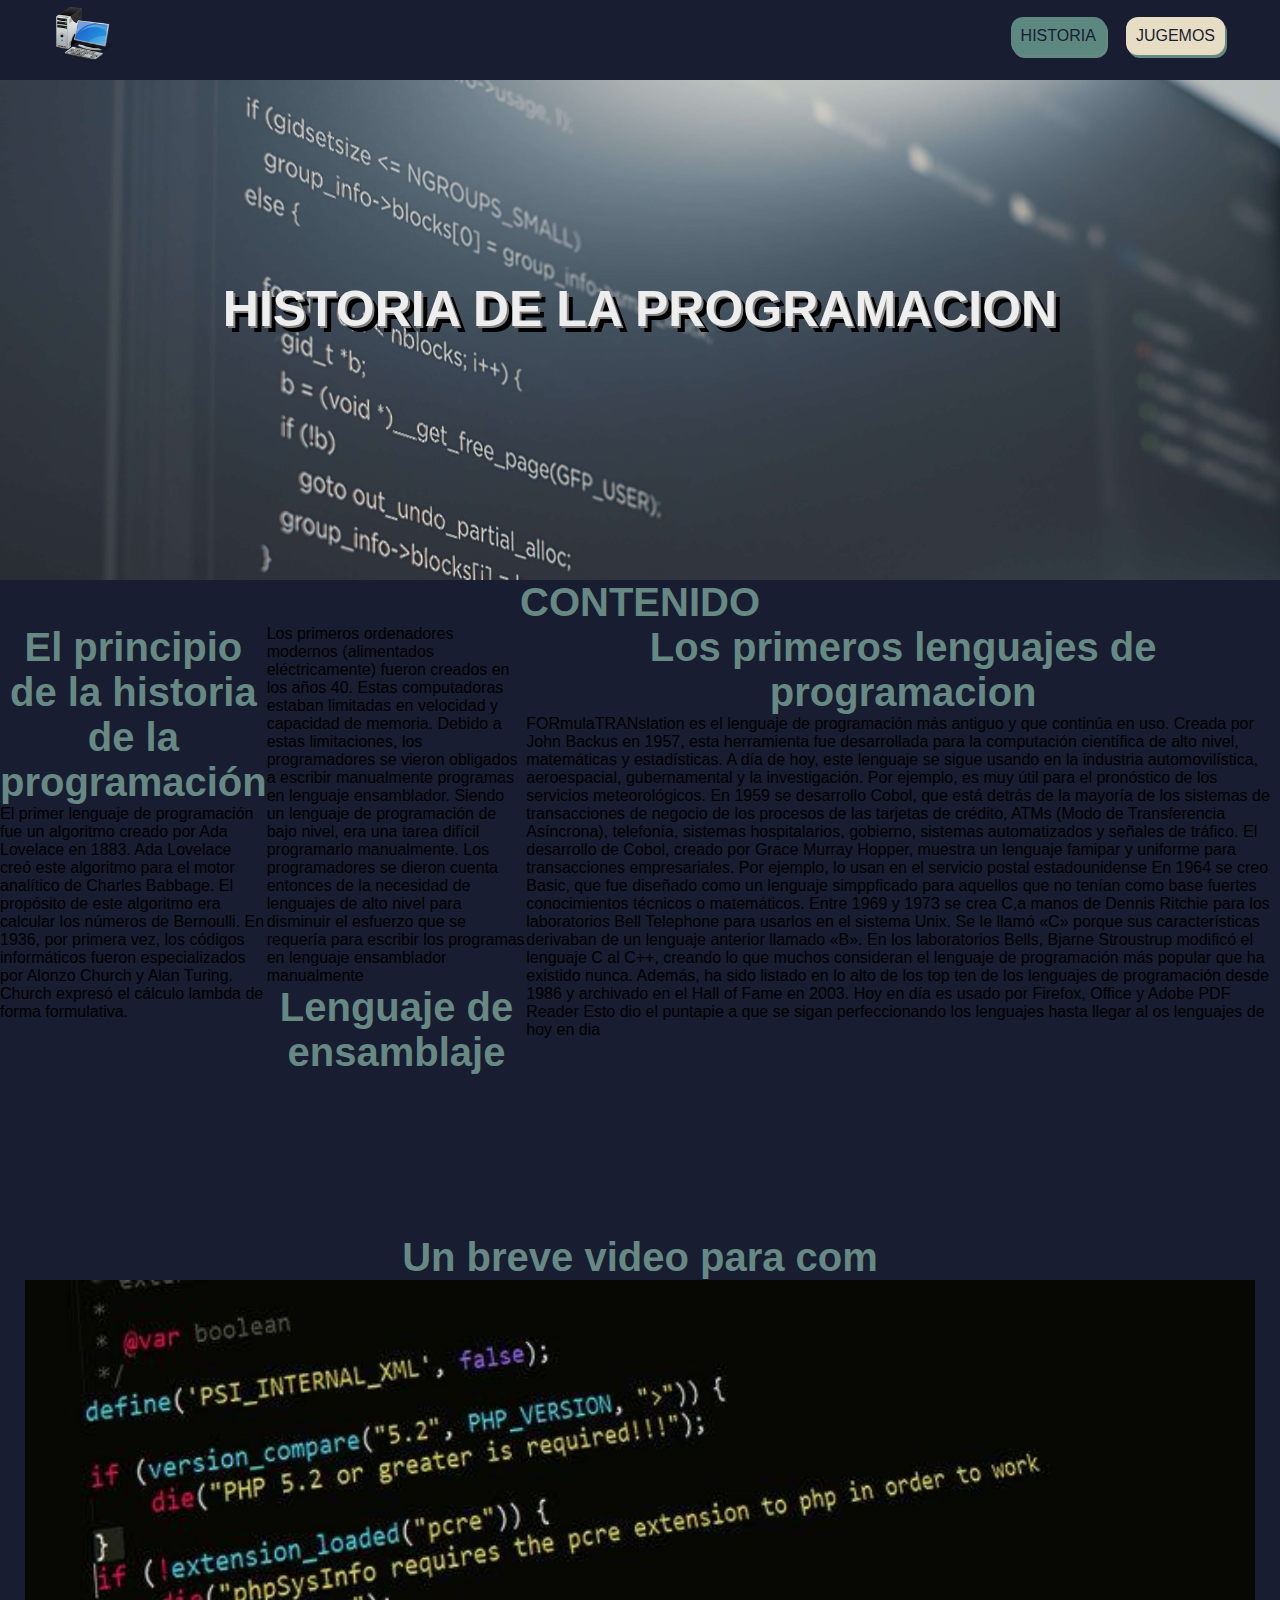
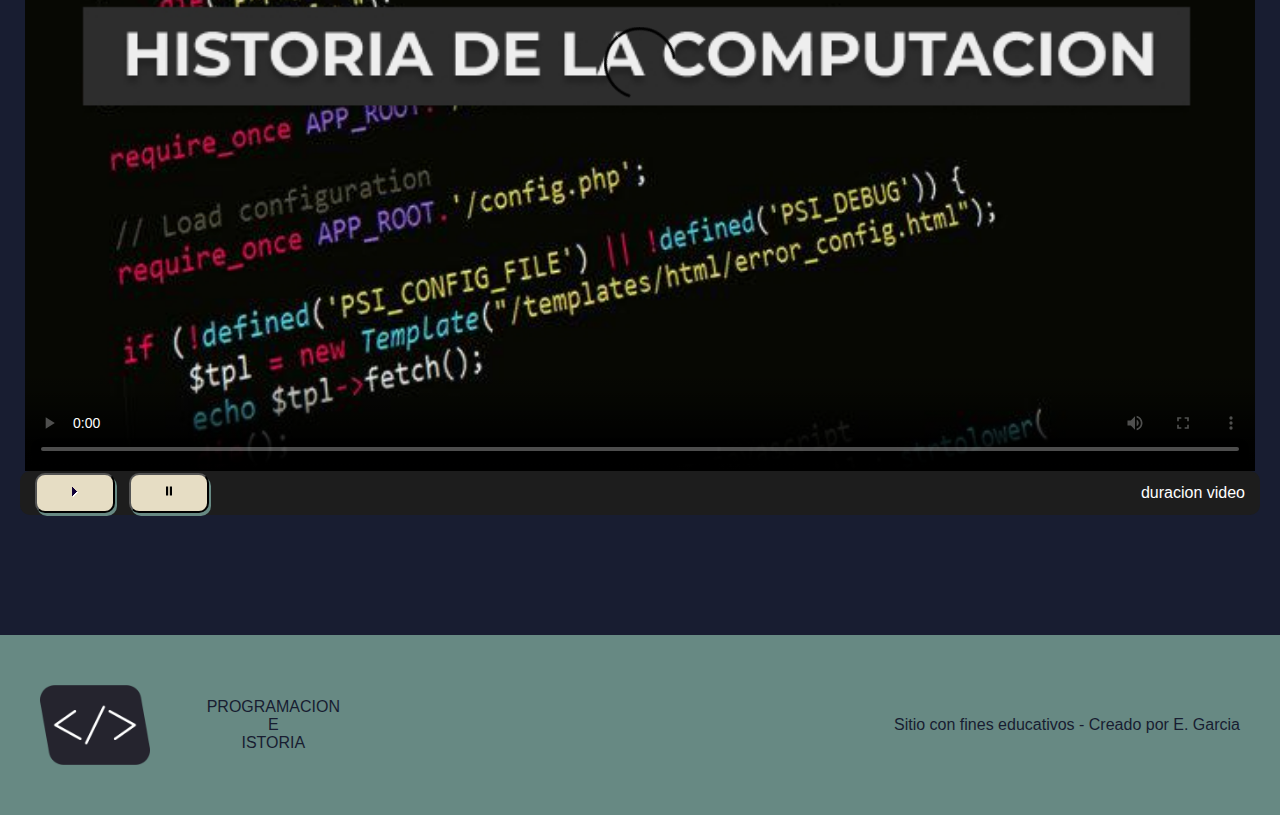
==== historia.html @ 0b5906c5 "video2" ====
<!DOCTYPE html>
<html lang="es">
<head>
    <meta charset="UTF-8">
    <meta http-equiv="X-UA-Compatible" content="IE=edge">
    <meta name="viewport" content="width=device-width, initial-scale=1.0">
    <title>Document</title>
    <link rel="stylesheet" href="./main.css">
    
</head>
<body>
    <div class="container">
      <header>
           
           <nav>
            <a href="./index.html"><img src="../img/computer.png" alt="logo" id="logo"></a>
            
              <ul class="menu">
                <li class="activo"><a href="./historia.html">HISTORIA</a></li>
                <li><a href="./juguemos.html">JUGEMOS</a></li>
              </ul>
           </nav>
      </header>
      
      <main>
            <h1>HISTORIA DE LA PROGRAMACION</h1>
          
      </main>
      <h2>CONTENIDO</h2>
      <section>
        <div class="cont">
          <h2>El principio de la historia de la programación</h2>
          <p>El primer lenguaje de programación fue un algoritmo creado por Ada Lovelace en 1883. Ada Lovelace creó este algoritmo para el motor analítico de Charles Babbage. El propósito de este algoritmo era calcular los números de Bernoulli. En 1936, por primera vez, los códigos informáticos fueron especializados por Alonzo Church y Alan Turing. Church expresó el cálculo lambda de forma formulativa.</p>
        </div>
        <div class="cont">
          <p>Los primeros ordenadores modernos (alimentados eléctricamente) fueron creados en los años 40. Estas computadoras estaban limitadas en velocidad y capacidad de memoria.
            Debido a estas limitaciones, los programadores se vieron obligados a escribir manualmente programas en lenguaje ensamblador. Siendo un lenguaje de programación de bajo nivel, era una tarea difícil programarlo manualmente. Los programadores se dieron cuenta entonces de la necesidad de lenguajes de alto nivel para disminuir el esfuerzo que se requería para escribir los programas en lenguaje ensamblador manualmente</p>
            <h2>Lenguaje de ensamblaje</h2>
        </div>
        <div class="cont">
          <h2>Los primeros lenguajes de programacion</h2>
          <p>FORmulaTRANslation es el lenguaje de programación más antiguo y que continúa en uso. Creada por John Backus en 1957, esta herramienta fue desarrollada para la computación científica de alto nivel, matemáticas y estadísticas. A día de hoy, este lenguaje se sigue usando en la industria automovilística, aeroespacial, gubernamental y la investigación. Por ejemplo, es muy útil para el pronóstico de los servicios meteorológicos.

            En 1959 se desarrollo Cobol, que está detrás de la mayoría de los sistemas de transacciones de negocio de los procesos de las tarjetas de crédito, ATMs (Modo de Transferencia Asíncrona), telefonía, sistemas hospitalarios, gobierno, sistemas automatizados y señales de tráfico.
            El desarrollo de Cobol, creado por Grace Murray Hopper, muestra un lenguaje famipar y uniforme para transacciones empresariales. Por ejemplo, lo usan en el servicio postal estadounidense
            
            En 1964 se creo Basic, que fue diseñado como un lenguaje simppficado para aquellos que no tenían como base fuertes conocimientos técnicos o matemáticos.
            
            Entre 1969 y 1973 se crea C,a manos de Dennis Ritchie para los laboratorios Bell Telephone para usarlos en el sistema Unix. Se le llamó «C» porque sus características derivaban de un lenguaje anterior llamado «B».
            
            En los laboratorios Bells, Bjarne Stroustrup modificó el lenguaje C al C++, creando lo que muchos consideran el lenguaje de programación más popular que ha existido nunca. Además, ha sido listado en lo alto de los top ten de los lenguajes de programación desde 1986 y archivado en el Hall of Fame en 2003. Hoy en día es usado por Firefox, Office y Adobe PDF Reader
            Esto dio el puntapie a que se sigan perfeccionando los lenguajes hasta llegar al os lenguajes de hoy en dia</p>
        </div>
       
      </section>
      <article>
        <div class="video-histo">
          <h2>Un breve video para com</h2>
          <video class="videouno" controls poster="../img/img-video.jpg" >
            <source src="../videos/historia-comp.mp4" type="video/mp4">
            <source src="../videos/historia-comp.ogv" type="video/ogv">
          </video>
          <div class="barra-video">
            <div class="dos-boto">

              <button onclick="iniciaPlay()" id="play" class="btnvideo">
                  <img src="../img/play.svg" alt="play">
              </button>

              <button id="pausa" class="btnvideo" onclick="iniciaPause()">
                <img src="../img/pausa.svg" alt="pausa">
              </button>
            </div>
            <div class="duracion">duracion video</div>
            
          </div>
     </div>
      </article>
      <footer>
            <div class="parrafo">
              <img src="../img/logo.png" alt="">
              <p>PROGRAMACION <br>E <br>ISTORIA</p>
            </div>
            <div>
              <p>Sitio con fines educativos - Creado por E. Garcia</p>
            </div>
            
            
      </footer>
    </div><!--end container-->
  <script src="./main.js"></script>  
</body>
</html>
---- main.css ----
*{padding: 0;
    margin: 0;
    font-family: 'Montserrat', sans-serif; 
}
body{width: 100%;
    height: 100%;
}

.container{
    width: 100%;
    background-color:#181D31 ;
}
/*
header{
    
    height: 100px;
}
header img{
    width: 80px;
}
nav{
    
    float: right;
    position: relative;
    right:45px;
    padding: 2px 5px;
    width: 20%;
    top: 15px;
}
header img{
    margin-left: 65px;
    margin-top: 10px;
    background-color: aliceblue;
}

.menu{
    
     width: 300px;
     overflow: hidden;
     text-align: center; 
     list-style: none;
     
     
      
}
.menu li{
    float: left;
    padding: 10px;
    background-color: aqua;
    float: right;
    border: 1px solid;
    margin-right: 20px;
    border-radius: 12px;
    box-shadow:2px 3px #678983 ;
    background-color: #e6ddc4;
    font-weight: 300;
}
.menu li a{
    display: block;
    text-align: center;
    text-decoration: none;
    color: #181d31;
}
/*estilos al main*/
/*
main{
    width: 100%;
    background: url(../img/codigo.jpg);
    background-size: cover;
    min-height: 500px;
}
 h1{
    color: #eeeeee;
    text-shadow: 2px 2px #808080 ,6px 6px #000;
    font-size: 50px;
    font-weight: bold;
    justify-content: space-around;
    align-items: center;
    padding: 0% 100px;
    display: flex;
    position: relative;
    top: 200px;
}
/* h2*/
/*
h2{
   text-align: center; 
   color: #678983;
   font-size: 40px;
}
/*section*/
/*
section{
    width: 100%;
    height:610px;
    
    
}
.tarjeta{
    width: 350px;
    height: 400px;
    background-color: #a5e8c8;
    text-align: center;
   box-sizing: border-box;
   border: 5px solid rgb(230, 226, 185);
}
.uno{
  float: left;
  margin: 150px 0 180px 240px;
}
.dos{
   float: right;
   margin: 150px 240px 180px 0 ;
}
.tarjetaImg{
    width: 340px;
    height: 230px;
    background-color: red;
    
    box-sizing: border-box;
}
.imaUno{
    background: url(../img/img1.jpg);
    background-size: cover;
}
.imagen{
    background: url(../img/img2.jpg);
    background-size: cover;
}
*/
/*prueva 2*/
header{
    
    min-height: 80px;
}
nav{
    
    display: flex;/*para indicar el uso*/
    justify-content: space-between;/*ubica uno en cada esquina(primer y ultimo elemento)*/
    /*justify-content: space; genera un espacio entre todos los componentes*/
    align-items: center;/*los ubuca en el centro*/
    padding: 4px 15px;
    margin: 0 40px;

}   
#logo{
    align-self: flex-start;
    width: 60px;
}

nav ul{
    list-style-type: none;
   
    border-radius: 2px;
    padding: 0%;
    display: flex;
    gap: 20px;
}
nav ul li{
    padding:10px ;
    text-align: center;
    text-decoration: none;
    border-radius: 12px;
    box-shadow:2px 3px #678983 ;
    background-color: #e6ddc4;
    
}
 li a{
    color:#191d31;
    text-decoration: none;
    display: block;
}
li:hover{
    background-color:rgb(171, 213, 184) ;
}
.activo{
    background-color: #5c8880;
}

main{
    width: 100%;
    background: url(../img/codigo.jpg) 50% 0 fixed;
    background-size: cover;
    min-height: 500px;
}
 h1{
    color: #eeeeee;
    text-shadow: 2px 2px #808080 ,6px 6px #000;
    font-size: 50px;
    font-weight: bold;
    justify-content: space-around;
    align-items: center;
    padding: 0% 100px;
    display: flex;
    position: relative;
    top: 200px;
}
h2{
    text-align: center; 
    color: #678983;
    font-size: 40px;
 }
 /*
 section{
    width: 100%;
    height:610px;
    display: grid;
    grid-template-columns: 350px 350px ;
    grid-template-rows: 610px 610px;
}
.tarjeta{
  /*  width: 350px;
    height: 400px;*//*
    background-color: #a5e8c8;
    text-align: center;
   box-sizing: border-box;
   border: 5px solid rgb(230, 226, 185);
   
}
.imaUno{
    background: url(../img/img1.jpg);
    background-size: cover;
}
.imagen{
    background: url(../img/img2.jpg);
    background-size: cover;
}*/
section{
    width: 100%;
    height: 610px;
    display: flex;
    background-size: cover;
    min-height: 500px;
    justify-content: space-evenly;
}

.tarjeta{
      max-width: 360px;
      max-height: 410px;
      background-color: #a5e8c8;
      text-align: center;
      box-sizing: border-box;
      border: 5px solid rgb(230, 226, 185);
      justify-content: space-evenly;
      margin-top: 100px;
     gap: 20%;
  }
  .tarjeta button{
    background-color: black;
    margin: auto;
    padding:8px 30px;
    border-radius: 10px;
    color: white;
    margin-top: 90px;
    font-size: 1em;
    font-family: Arial, Helvetica, sans-serif;
    box-shadow: 2px 3px #678983;
    text-align: center;
  }
  .estilo{
    text-decoration: none;
    color: white;

  }
  .imaUno{
    background: url(../img/img1.jpg);
    background-size: cover;
    
}
.imagen{
    background: url(../img/img2.jpg);
    background-size: cover;
}
.tarjetaImg{
    width: 340px;
    height: 230px;
    background-color: red;
    
    box-sizing: border-box;
}
footer{
    width: 100%;
    height: 180px;
    display: flex;
    color:#181d31;
    background-color: #678983;
    justify-content: space-between;
    align-items: center;
}
footer div{
    display: flex;
    margin: 040px;
    
}
.parrafo{
    width: 300px;
    height: 60px;
    display: flex;
    justify-content: space-between;
    align-items: center;
    gap: 40px;
}
.parrafo img{
    height: 80px;
}
.parrafo p{
    display: flex;
    text-align: center;
}

    /*estilo a la hoja de historia*/
    article{
        max-width: 100%;
        
        display: flex;
       
    }
    .video-histo{
        width: 100%;
    }
    video{
        width: 1230px;
        display: flex;
        margin: auto;
    }
    .barra-video{
        background-color: #1d1d1d;
        border-radius: 10px;
        padding: 2px 5px;
        display: flex;
        justify-content: space-between;
        max-width:1230px;
        max-height: 50px;
        margin: auto;
        color: white;
        margin-bottom: 120px;
    }
    .btnvideo{
        background-color: #e6ddc4;
        box-shadow: 2px 3px #678983;
        border-radius: 10px;
        margin-left: 10px;
         
    }
    #play{
        width: 80px;
        height: 40px;
    }
    #pausa{
        width: 80px;
        height: 40px;
    }
    .duracion{
        display: flex;
        margin-right: 10px;
        align-items: center;
    }
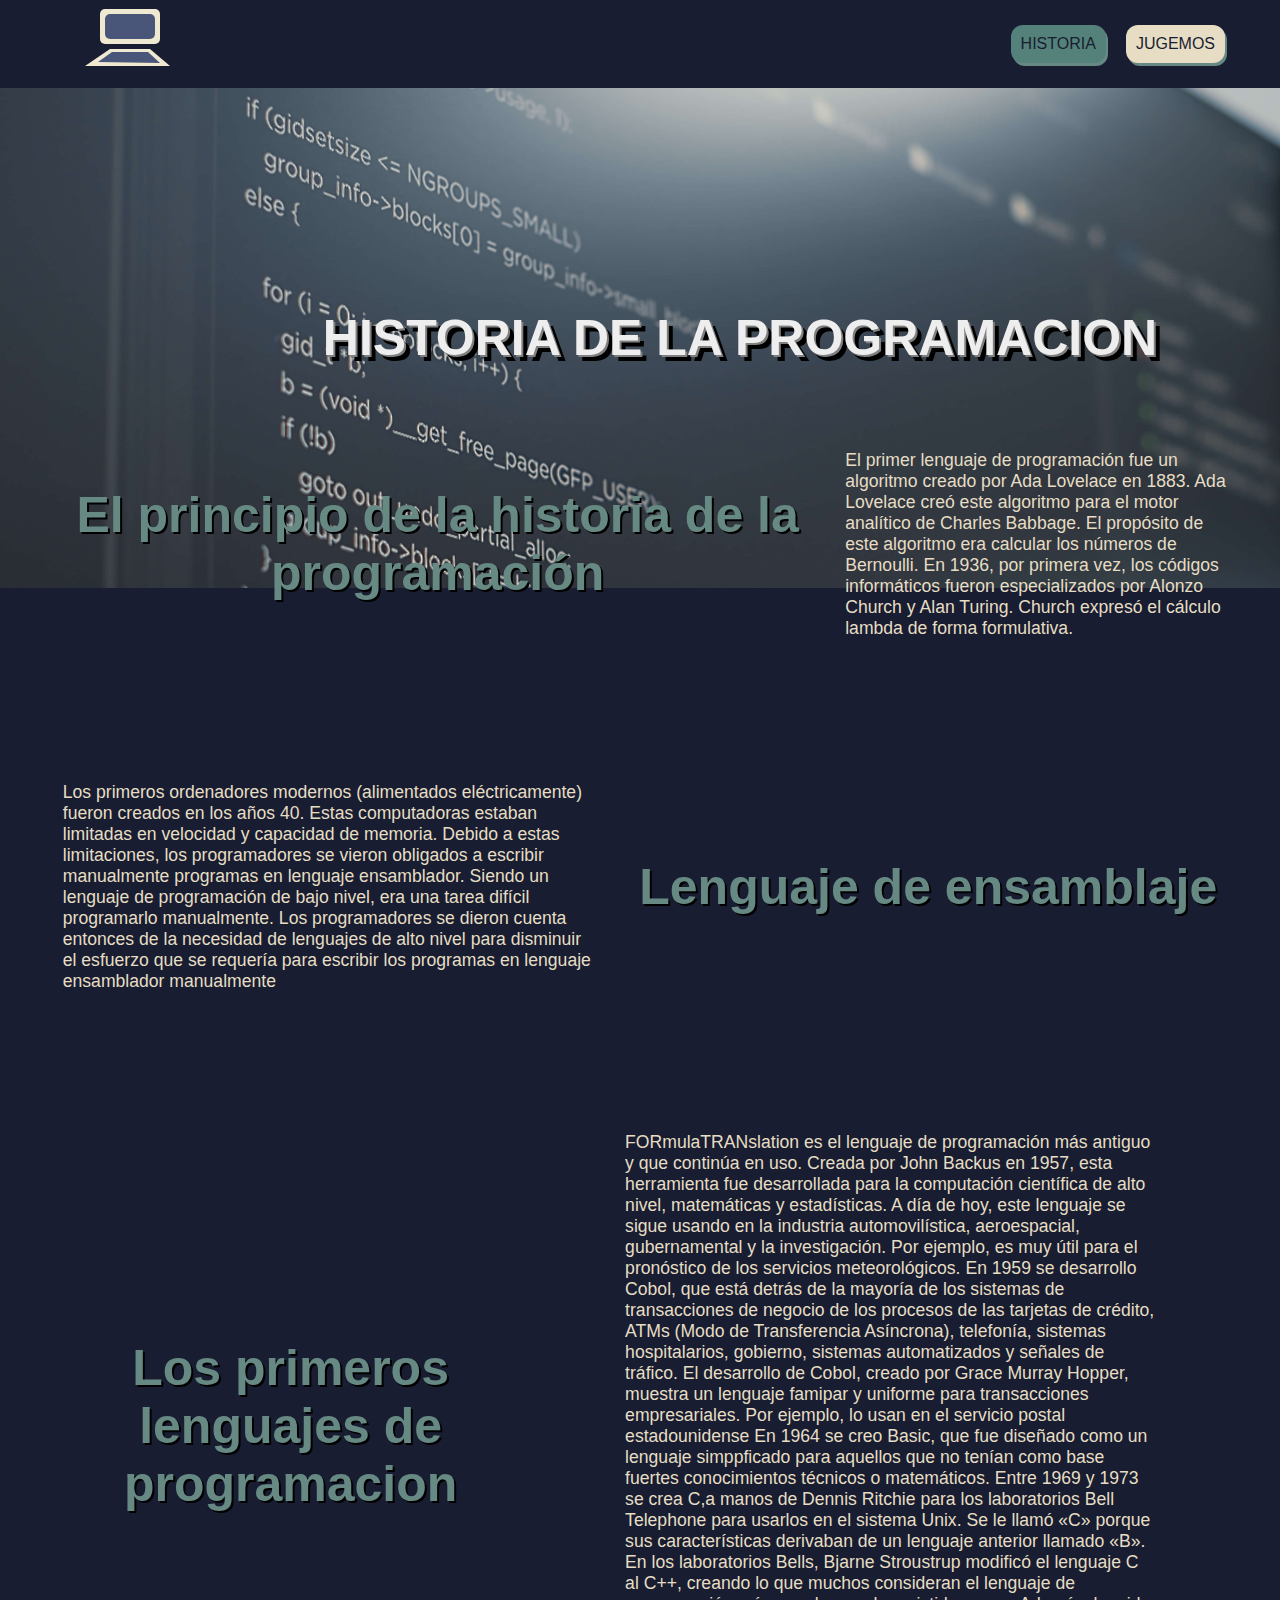
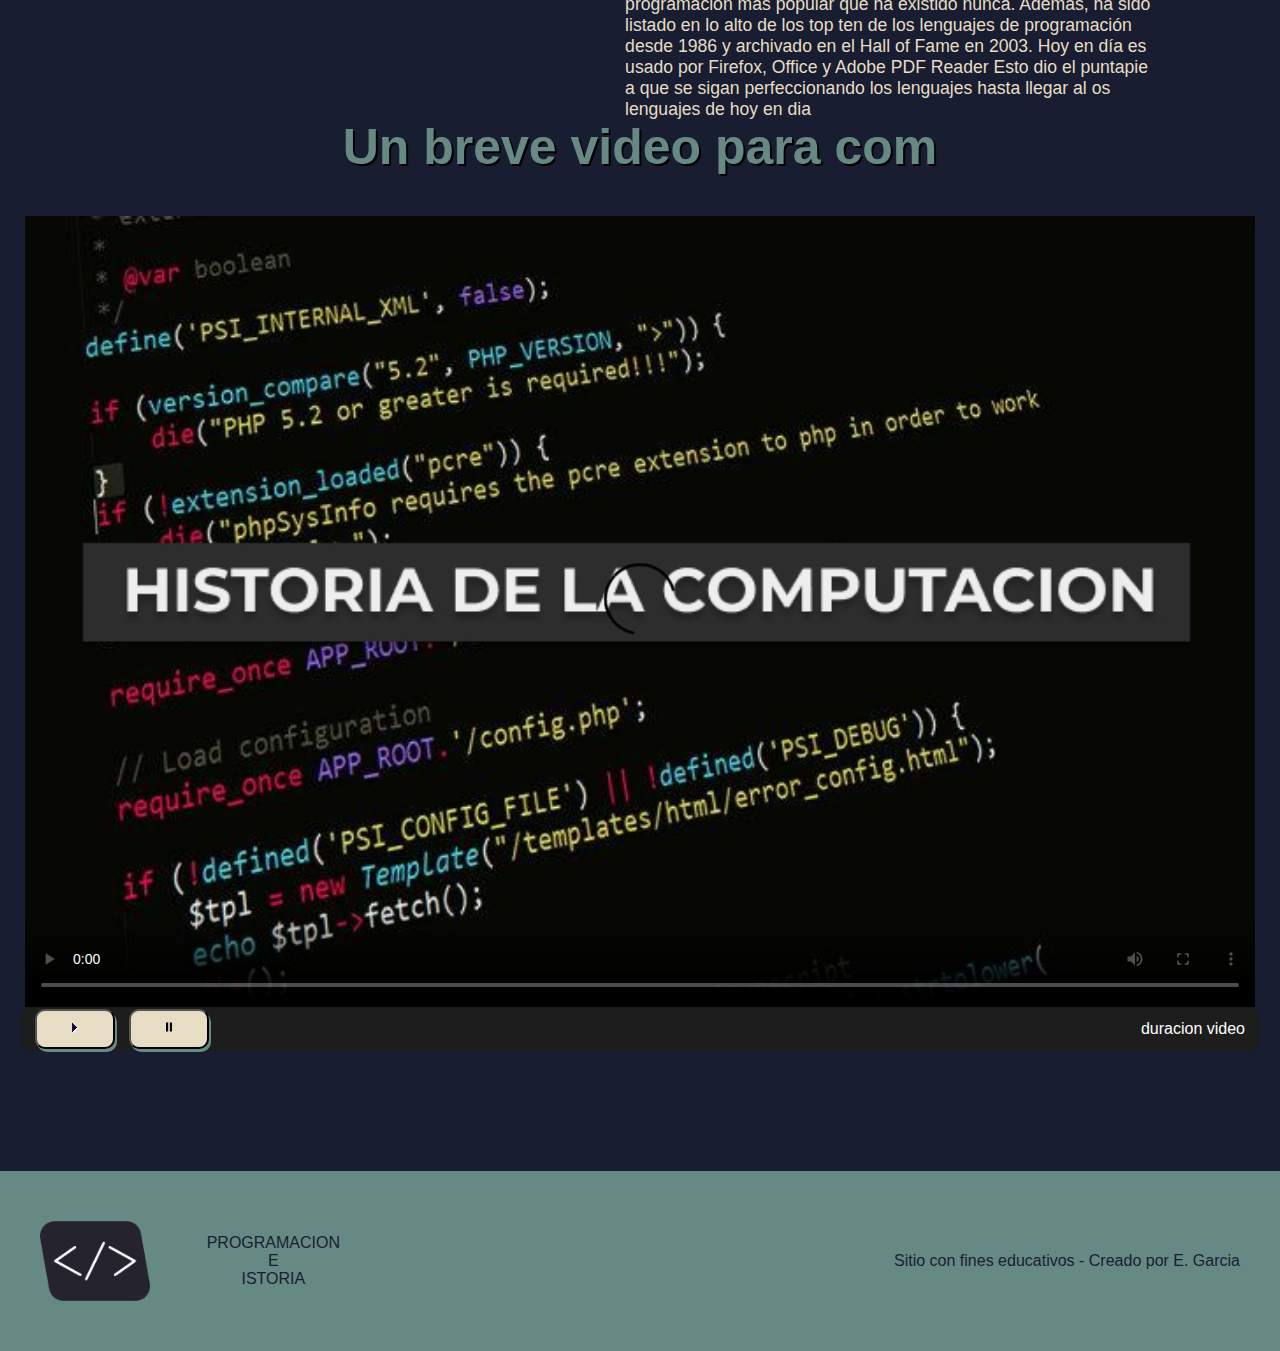
==== commit 29b6869f: "hoja de historia" ====
--- a/historia.html
+++ b/historia.html
@@ -13,7 +13,14 @@
       <header>
            
            <nav>
-            <a href="./index.html"><img src="../img/computer.png" alt="logo" id="logo"></a>
+            <svg><a href="./index.html">
+              <rect x="45" y="5"width="60" height="35" rx="5" fill="#f0e9d2" ></rect>
+              <rect x="50" y="10" width="50" height="25" rx="5" fill="#495579"></rect>
+              <polyline points="55 45,95 45 , 115 62,30 62 " fill="#f0e9d2" ></polyline>
+              <polyline points="57 48,93 48 , 105 59,43 58  " fill="#495579"></polyline>
+            </a>
+              
+           </svg>
             
               <ul class="menu">
                 <li class="activo"><a href="./historia.html">HISTORIA</a></li>
@@ -26,19 +33,19 @@
             <h1>HISTORIA DE LA PROGRAMACION</h1>
           
       </main>
-      <h2>CONTENIDO</h2>
-      <section>
-        <div class="cont">
+      <div class="espa"></div>
+      <section id="contsection">
+        <div class="cont color">
           <h2>El principio de la historia de la programación</h2>
           <p>El primer lenguaje de programación fue un algoritmo creado por Ada Lovelace en 1883. Ada Lovelace creó este algoritmo para el motor analítico de Charles Babbage. El propósito de este algoritmo era calcular los números de Bernoulli. En 1936, por primera vez, los códigos informáticos fueron especializados por Alonzo Church y Alan Turing. Church expresó el cálculo lambda de forma formulativa.</p>
         </div>
-        <div class="cont">
+        <div class="cont ">
           <p>Los primeros ordenadores modernos (alimentados eléctricamente) fueron creados en los años 40. Estas computadoras estaban limitadas en velocidad y capacidad de memoria.
             Debido a estas limitaciones, los programadores se vieron obligados a escribir manualmente programas en lenguaje ensamblador. Siendo un lenguaje de programación de bajo nivel, era una tarea difícil programarlo manualmente. Los programadores se dieron cuenta entonces de la necesidad de lenguajes de alto nivel para disminuir el esfuerzo que se requería para escribir los programas en lenguaje ensamblador manualmente</p>
             <h2>Lenguaje de ensamblaje</h2>
         </div>
-        <div class="cont">
-          <h2>Los primeros lenguajes de programacion</h2>
+        <div class="cont ult">
+          <h2>Los primeros<br> lenguajes de <br>programacion</h2>
           <p>FORmulaTRANslation es el lenguaje de programación más antiguo y que continúa en uso. Creada por John Backus en 1957, esta herramienta fue desarrollada para la computación científica de alto nivel, matemáticas y estadísticas. A día de hoy, este lenguaje se sigue usando en la industria automovilística, aeroespacial, gubernamental y la investigación. Por ejemplo, es muy útil para el pronóstico de los servicios meteorológicos.
 
             En 1959 se desarrollo Cobol, que está detrás de la mayoría de los sistemas de transacciones de negocio de los procesos de las tarjetas de crédito, ATMs (Modo de Transferencia Asíncrona), telefonía, sistemas hospitalarios, gobierno, sistemas automatizados y señales de tráfico.
@@ -53,6 +60,7 @@
         </div>
        
       </section>
+      <div class="espa"></div>
       <article>
         <div class="video-histo">
           <h2>Un breve video para com</h2>
--- a/main.css
+++ b/main.css
@@ -1,9 +1,10 @@
 *{padding: 0;
     margin: 0;
-    font-family: 'Montserrat', sans-serif; 
+    
 }
 body{width: 100%;
     height: 100%;
+    font-family: 'Montserrat', sans-serif;
 }
 
 .container{
@@ -143,10 +144,42 @@
     margin: 0 40px;
 
 }   
-#logo{
-    align-self: flex-start;
-    width: 60px;
-}
+svg{
+    width: 200px;
+    height: 80px;
+    
+}
+rect{
+    animation: mover ease-in 4s;
+    animation-iteration-count: 1;
+}
+polyline{
+    animation: mover ease-in 5s;
+    animation-iteration-count: 1;
+}
+@keyframes mover {
+    0% {
+        transform: translate(0,-10px);
+        opacity: 0;
+    }
+    30% {
+        transform: translate(0,-10px);
+        opacity: 0;
+    }
+    40% {
+        transform: translate(0,0);
+        opacity: 1;
+    }
+    90% {
+        transform: translate(0,0);
+        opacity: 1;
+    }
+    100% {
+        transform: translate(0,0);
+        opacity: 1;
+    }
+}
+
 
 nav ul{
     list-style-type: none;
@@ -155,6 +188,7 @@
     padding: 0%;
     display: flex;
     gap: 20px;
+    transition: 0.3s;
 }
 nav ul li{
     padding:10px ;
@@ -165,6 +199,9 @@
     background-color: #e6ddc4;
     
 }
+nav ul li:checked{
+    transform: scale(1.05, 1.05);
+}
  li a{
     color:#191d31;
     text-decoration: none;
@@ -174,7 +211,7 @@
     background-color:rgb(171, 213, 184) ;
 }
 .activo{
-    background-color: #5c8880;
+    background-color: #54827a;
 }
 
 main{
@@ -182,23 +219,27 @@
     background: url(../img/codigo.jpg) 50% 0 fixed;
     background-size: cover;
     min-height: 500px;
+    display: flex;
+    justify-content: space-around;
+    align-items: center;
+    padding: 0px 100px;
+    
 }
  h1{
     color: #eeeeee;
     text-shadow: 2px 2px #808080 ,6px 6px #000;
     font-size: 50px;
     font-weight: bold;
-    justify-content: space-around;
-    align-items: center;
-    padding: 0% 100px;
-    display: flex;
-    position: relative;
-    top: 200px;
+   
 }
 h2{
     text-align: center; 
     color: #678983;
     font-size: 40px;
+    text-shadow: 2px 2px black;
+    margin: 40px 0;
+    font-weight: bold;
+    font-size: 50px;
  }
  /*
  section{
@@ -309,9 +350,36 @@
 }
 
     /*estilo a la hoja de historia*/
+    div #contsection{
+        display: flex;
+        flex-direction: column;
+        justify-content: center;
+        box-sizing: border-box;
+        align-items: center;
+        margin-top: 100px;
+        margin-bottom: 100px;
+    }
+    div.cont{
+        
+        
+        display: flex;
+        justify-content: space-around;
+        align-items: center;
+        padding: 70px 50px;
+        gap: 20px;
+        
+    }
+    div.cont p{
+        width: 45%;
+        color: #E6DDC4;
+        font-size: 1.1em;
+    }
+   .espa{
+    height: 90px;
+   }
     article{
         max-width: 100%;
-        
+        margin-top: 100px;
         display: flex;
        
     }
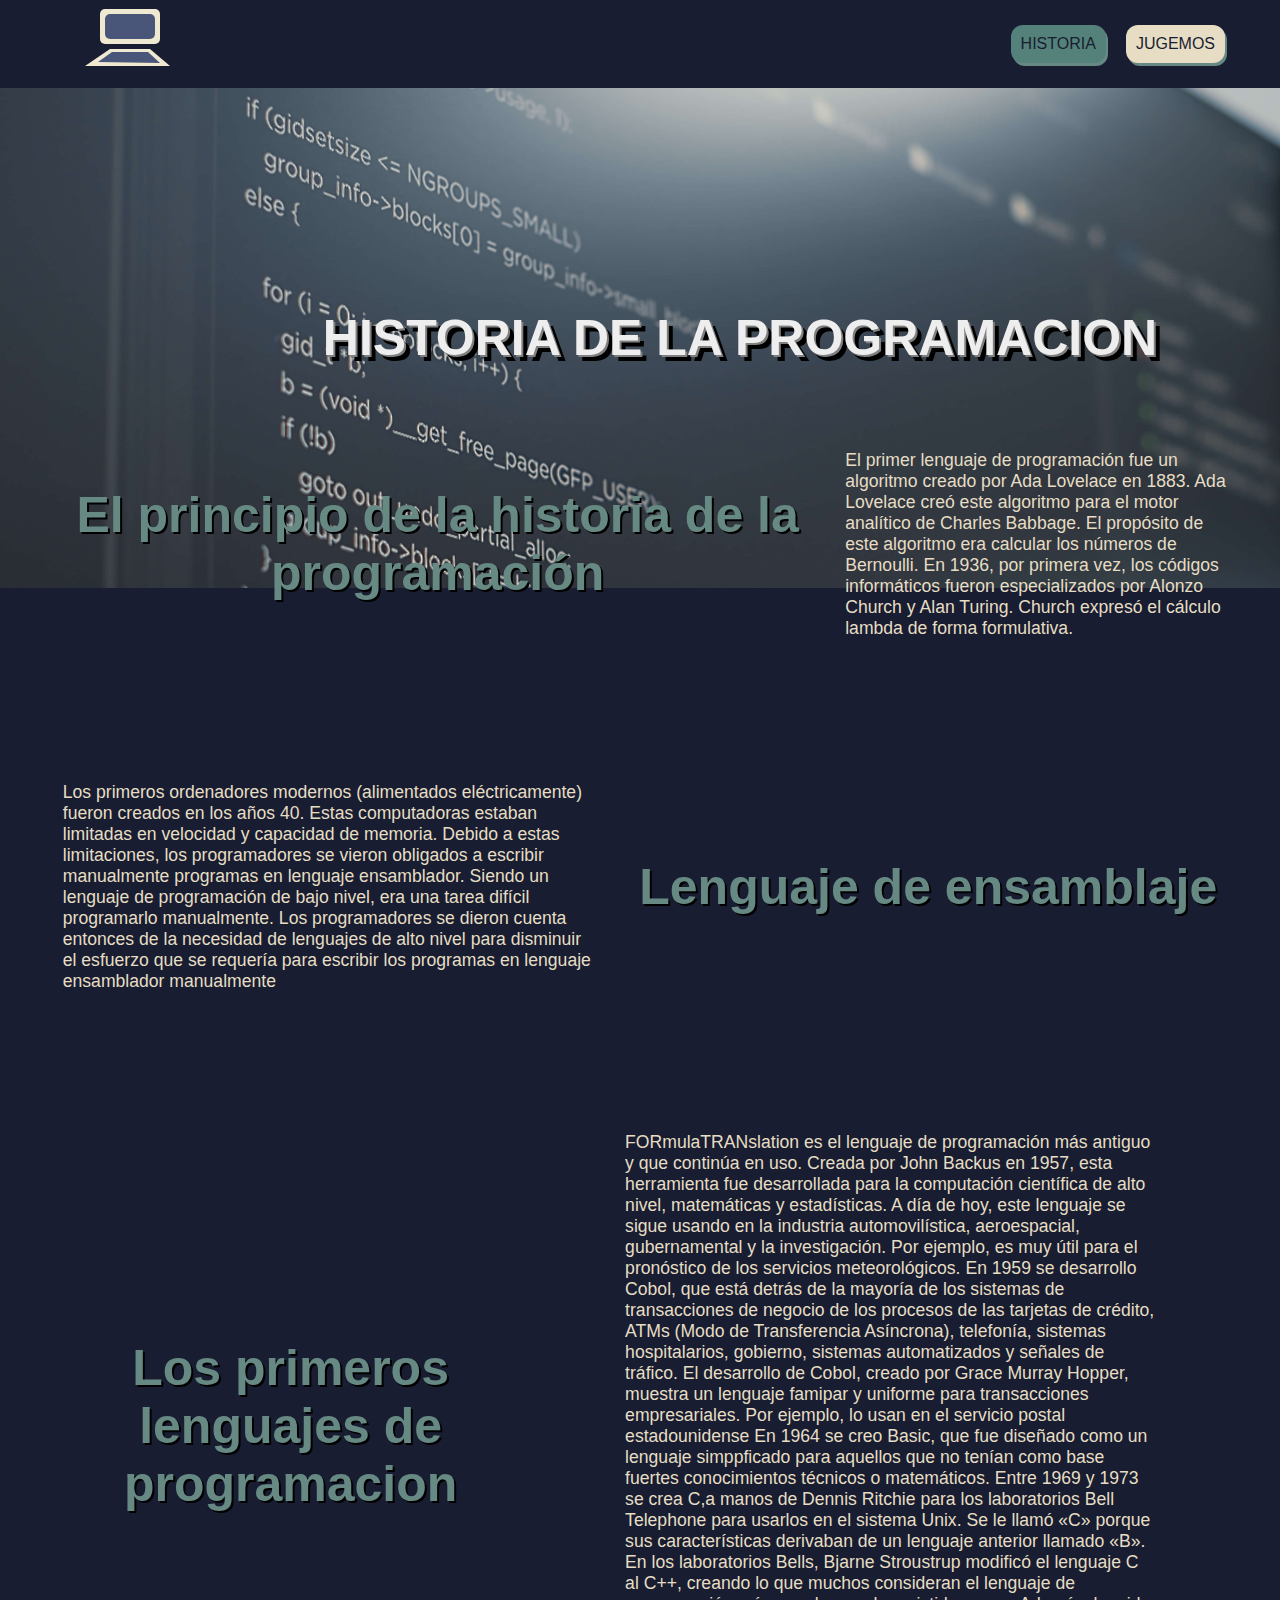
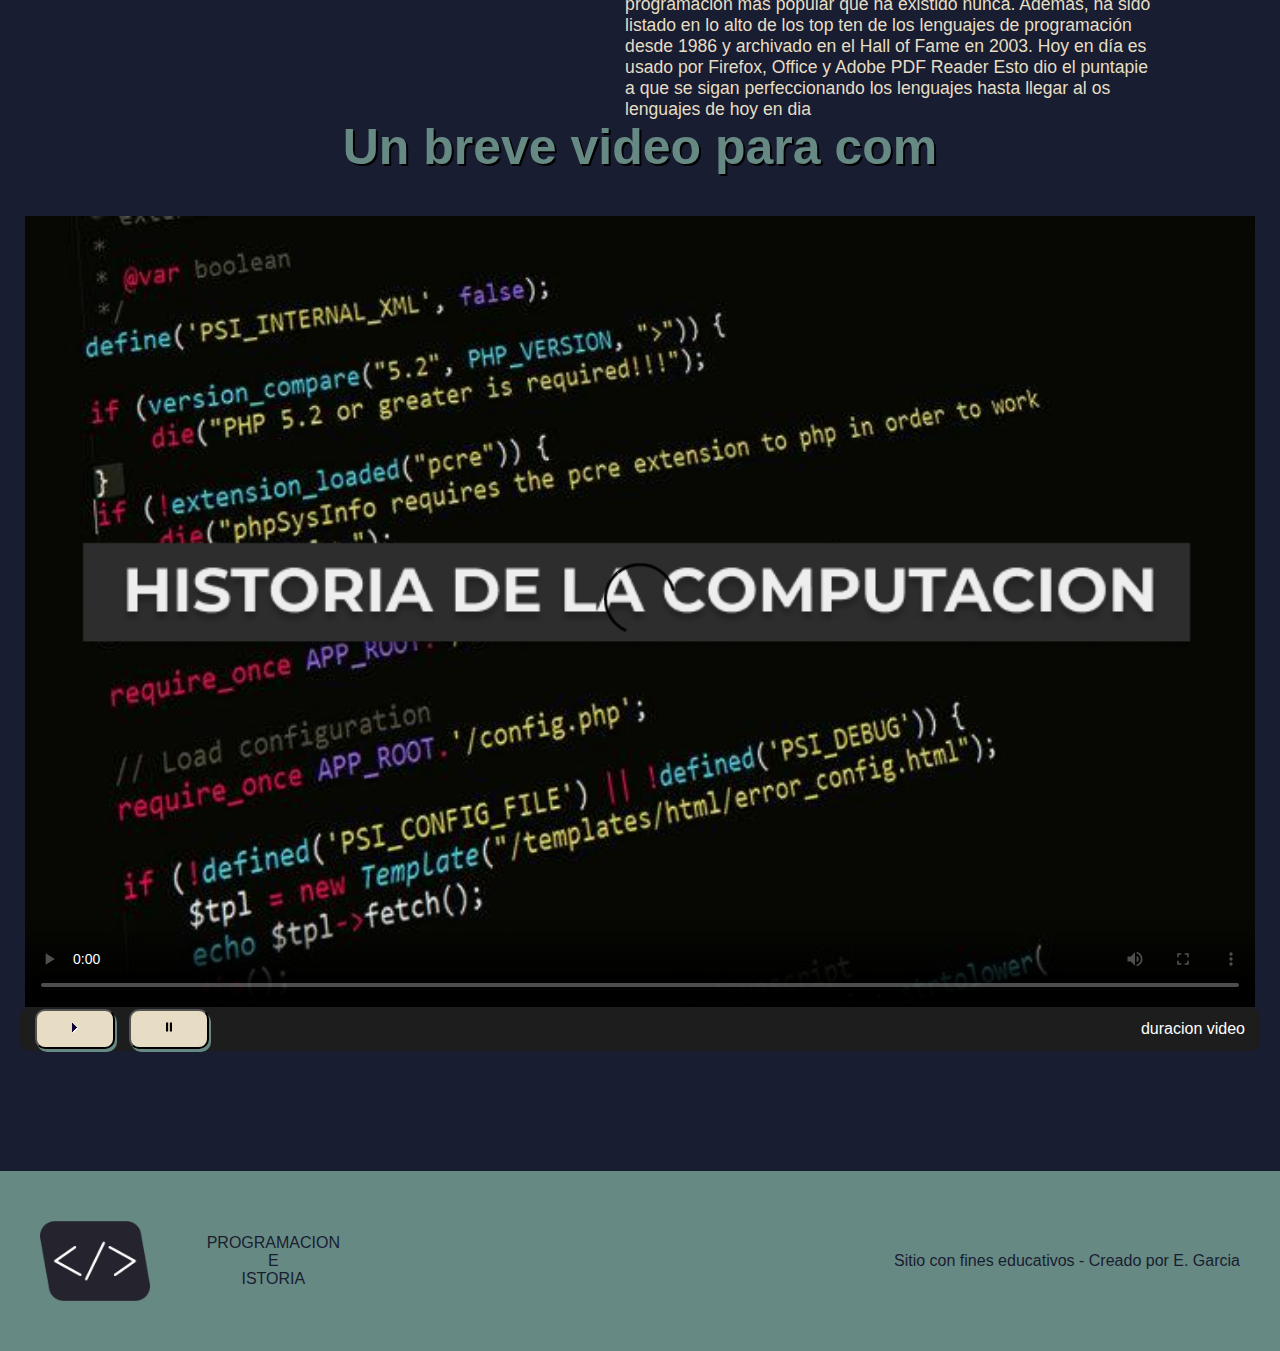
==== commit fbe8971a: "media" ====
--- a/historia.html
+++ b/historia.html
@@ -29,7 +29,7 @@
            </nav>
       </header>
       
-      <main>
+      <main class="titulo-historia">
             <h1>HISTORIA DE LA PROGRAMACION</h1>
           
       </main>
--- a/main.css
+++ b/main.css
@@ -423,3 +423,28 @@
         margin-right: 10px;
         align-items: center;
     }
+    @media (max-width:780px) {
+        section{
+            display: flex;
+            flex-direction: column;
+            margin-top: 60px;
+            margin-bottom: 200px;
+            align-items: center;
+        }
+        .titulo-historia{
+            margin-bottom: 100px;
+        }
+        .contsection .contsection{
+            display: flex;
+            flex-direction: column;
+            margin-top: 1000px;
+        }
+        div .cont {
+            display: flex;
+            flex-direction: column;
+            align-items: center;
+        }
+        .espa{
+            height: 100px;
+        }
+    }
